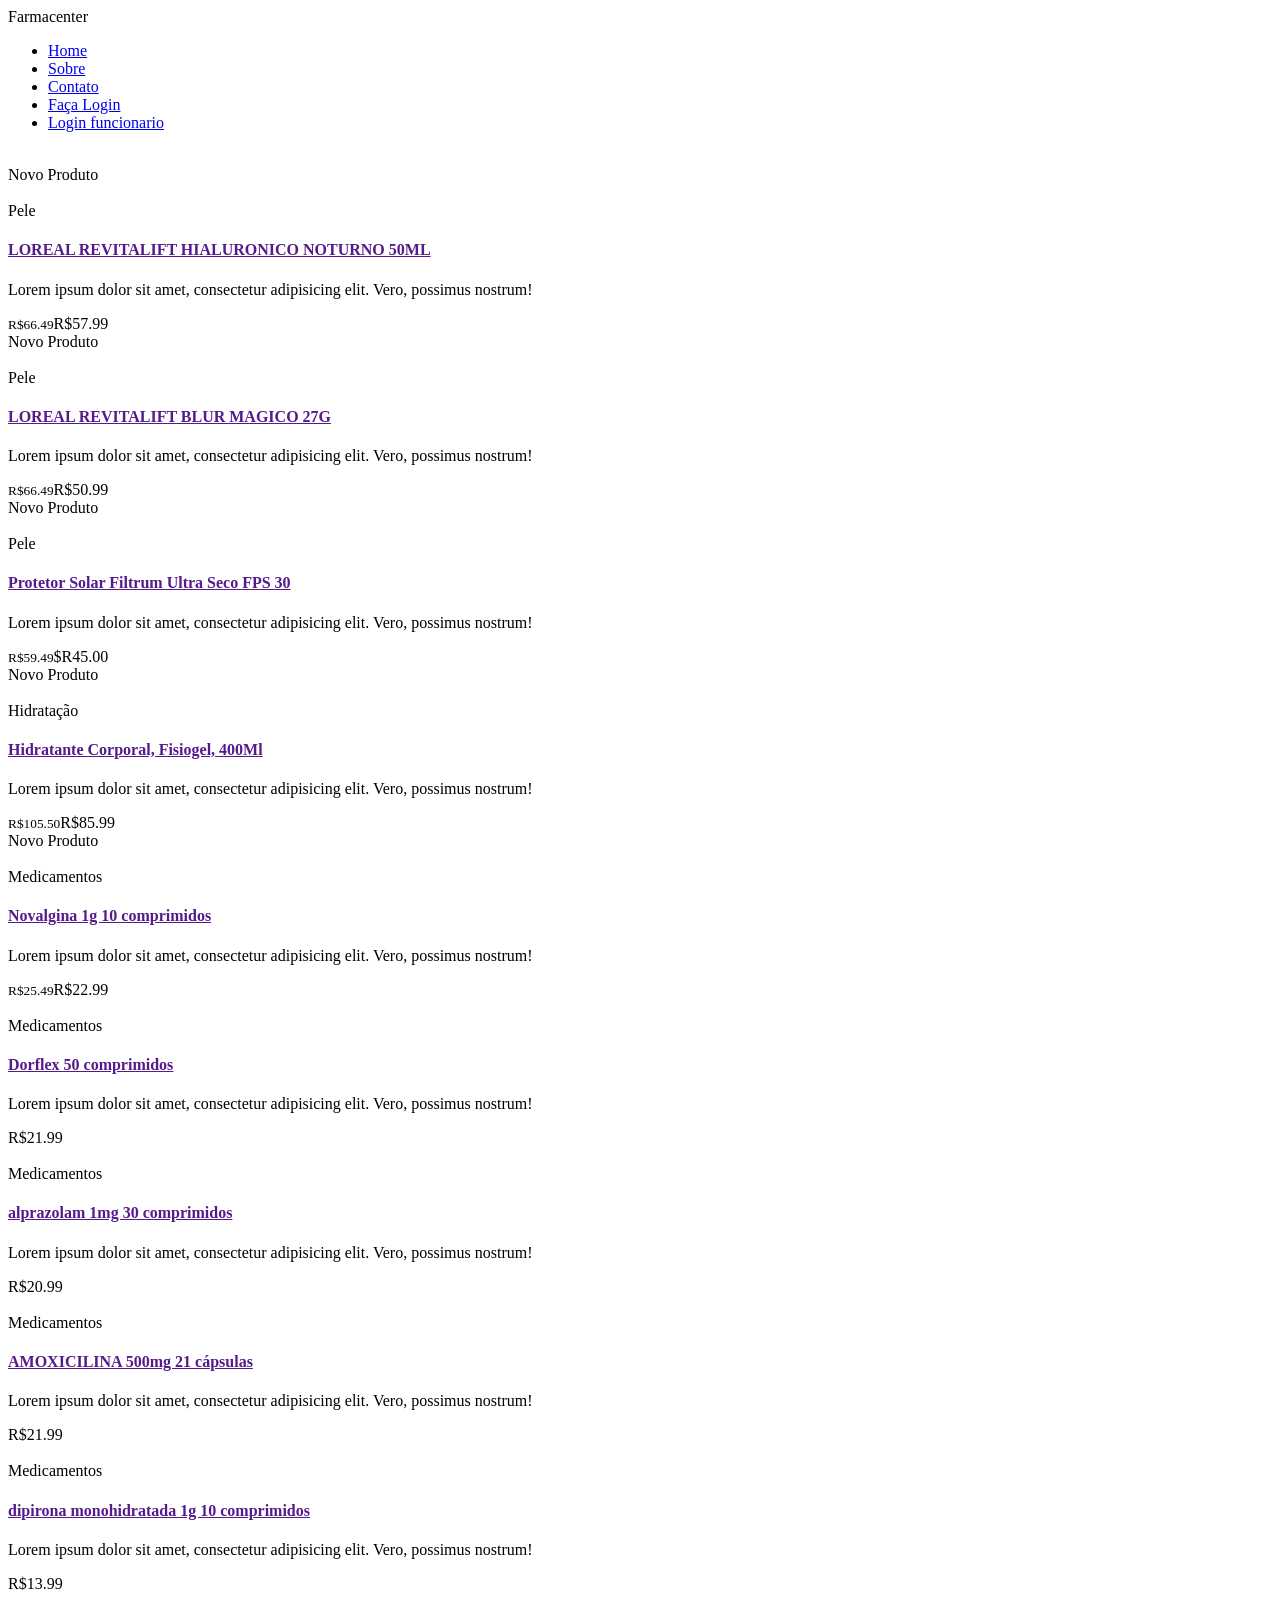
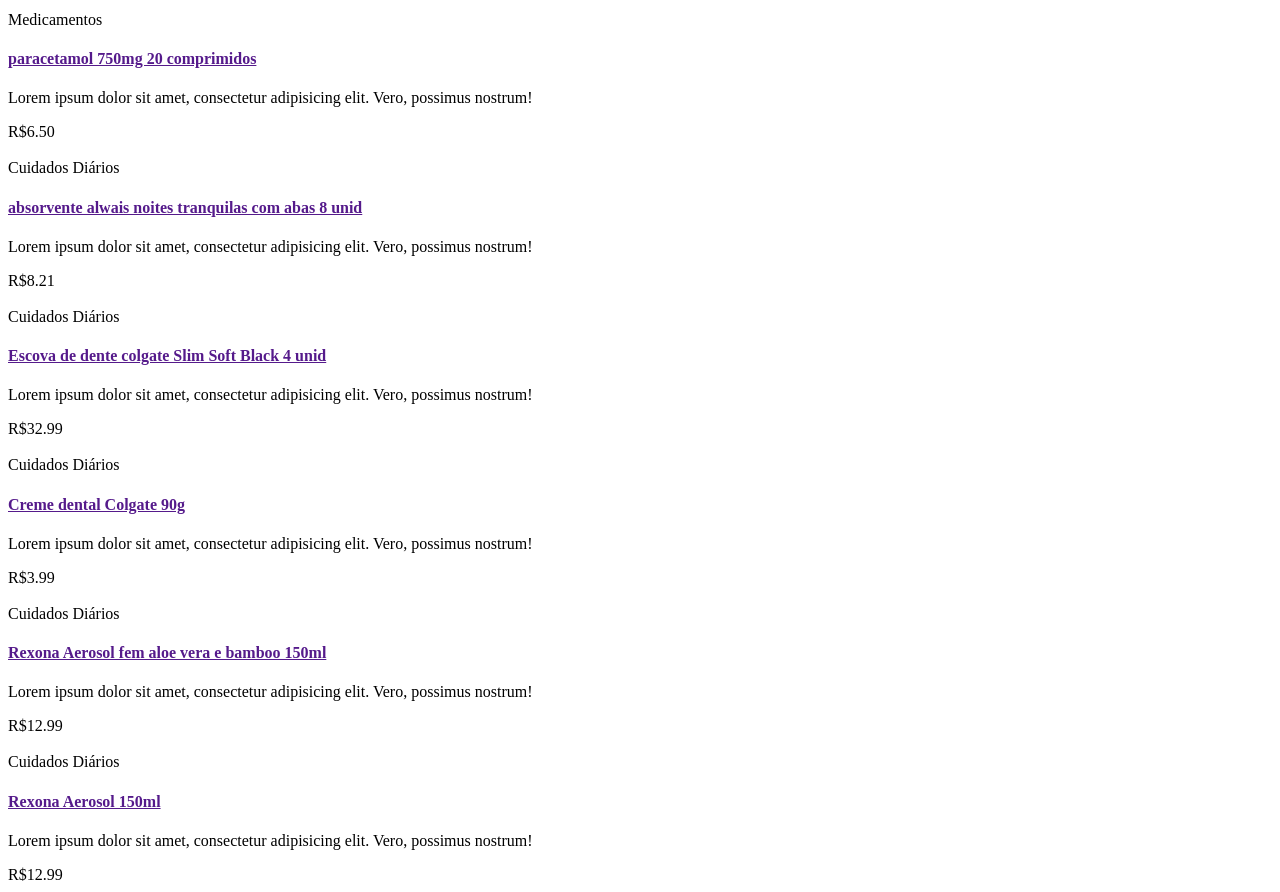
==== index.html @ 9a90975a "Add files via upload" ====
<!DOCTYPE html>
<html lang="pt-br">
<head>
    <meta charset="UTF-8">
    <title>Farmacenter</title>
	<meta http-equiv="X-UA-Compatible" content="IE=edge">
	<meta name="viewport" content="width=device-width, initial-scale=1.0">
    <link rel="stylesheet" href="css/style.css">
</head>
    
<body>	
    <nav>
        <label for="" class="logo">Farmacenter</label>
        <ul>
            <li><a class="active" href="#">Home</a></li>
            <li><a href="#">Sobre</a></li>
            <li><a href="contato.html">Contato</a></li>
            <li><a href="login.html">Faça Login</a></li>
			<li><a href="loginfuncio.html">Login funcionario</a></li>
        </ul>
    </nav>
    <br>
<div class="produto">
		<div class="badge">Novo Produto</div>
		<div class="produto-tb">
			<img src="assets/anti-idade" alt="">
		</div>
		<div class="detalhes">
			<span class="categoria">Pele</span>
			<h4><a href="">LOREAL REVITALIFT HIALURONICO NOTURNO 50ML</a></h4>
			<p>Lorem ipsum dolor sit amet, consectetur adipisicing elit. Vero, possimus nostrum!</p>
			<div class="bottom-detalhes">
				<div class="product-preco"><small>R$66.49</small>R$57.99</div>
				<div class="produto-links">
					<a href=""><i class="fa fa-heart"></i></a>
					<a href=""><i class="fa fa-shopping-cart"></i></a>
				</div>
			</div>
		</div>
	</div>
<div class="produto">
		<div class="badge">Novo Produto</div>
		<div class="produto-tb">
			<img src="assets/blur magico" alt="">
		</div>
		<div class="detalhes">
			<span class="categoria">Pele</span>
			<h4><a href="">LOREAL REVITALIFT BLUR MAGICO 27G</a></h4>
			<p>Lorem ipsum dolor sit amet, consectetur adipisicing elit. Vero, possimus nostrum!</p>
			<div class="bottom-detalhes">
				<div class="product-preco"><small>R$66.49</small>R$50.99</div>
				<div class="produto-links">
					<a href=""><i class="fa fa-heart"></i></a>
					<a href=""><i class="fa fa-shopping-cart"></i></a>
				</div>
			</div>
		</div>
	</div>
<div class="produto">
		<div class="badge">Novo Produto</div>
		<div class="produto-tb">
			<img src="assets/protetorsolar" alt="">
		</div>
		<div class="detalhes">
			<span class="categoria">Pele</span>
			<h4><a href="">Protetor Solar Filtrum Ultra Seco FPS 30</a></h4>
			<p>Lorem ipsum dolor sit amet, consectetur adipisicing elit. Vero, possimus nostrum!</p>
			<div class="bottom-detalhes">
				<div class="product-preco"><small>R$59.49</small>$R45.00</div>
				<div class="produto-links">
					<a href=""><i class="fa fa-heart"></i></a>
					<a href=""><i class="fa fa-shopping-cart"></i></a>
				</div>
			</div>
		</div>
	</div>
<div class="produto">
		<div class="badge">Novo Produto</div>
		<div class="produto-tb">
			<img src="assets/hidrataçãofisiogel.png" alt="">
		</div>
		<div class="detalhes">
			<span class="categoria">Hidratação</span>
			<h4><a href=""> Hidratante Corporal, Fisiogel, 400Ml</a></h4>
			<p>Lorem ipsum dolor sit amet, consectetur adipisicing elit. Vero, possimus nostrum!</p>
			<div class="bottom-detalhes">
				<div class="product-preco"><small>R$105.50</small>R$85.99</div>
				<div class="produto-links">
					<a href=""><i class="fa fa-heart"></i></a>
					<a href=""><i class="fa fa-shopping-cart"></i></a>
				</div>
			</div>
		</div>
	</div>
<div class="produto">
		<div class="badge">Novo Produto</div>
		<div class="produto-tb">
			<img src="assets/novalgina" alt="">
		</div>
		<div class="detalhes">
			<span class="categoria">Medicamentos</span>
			<h4><a href="">Novalgina 1g 10 comprimidos</a></h4>
			<p>Lorem ipsum dolor sit amet, consectetur adipisicing elit. Vero, possimus nostrum!</p>
			<div class="bottom-detalhes">
				<div class="product-preco"><small>R$25.49</small>R$22.99</div>
				<div class="produto-links">
					<a href=""><i class="fa fa-heart"></i></a>
					<a href=""><i class="fa fa-shopping-cart"></i></a>
				</div>
			</div>
		</div>
	</div>
<div class="produto">
		<div class="produto-tb">
			<img src="assets/dorflex.jpg" alt="">
		</div>
		<div class="detalhes">
			<span class="categoria">Medicamentos</span>
			<h4><a href="">Dorflex 50 comprimidos</a></h4>
			<p>Lorem ipsum dolor sit amet, consectetur adipisicing elit. Vero, possimus nostrum!</p>
			<div class="bottom-detalhes">
				<div class="product-preco"><small></small>R$21.99</div>
				<div class="produto-links">
					<a href=""><i class="fa fa-heart"></i></a>
					<a href=""><i class="fa fa-shopping-cart"></i></a>
				</div>
			</div>
		</div>
	</div>
<div class="produto">
		<div class="produto-tb">
			<img src="assets/646750---alprazolam-1mg-generico-mepha-30-comprimidos.webp" alt="">
		</div>
		<div class="detalhes">
			<span class="categoria">Medicamentos</span>
			<h4><a href="">alprazolam 1mg 30 comprimidos</a></h4>
			<p>Lorem ipsum dolor sit amet, consectetur adipisicing elit. Vero, possimus nostrum!</p>
			<div class="bottom-detalhes">
				<div class="product-preco"><small></small>R$20.99</div>
				<div class="produto-links">
					<a href=""><i class="fa fa-heart"></i></a>
					<a href=""><i class="fa fa-shopping-cart"></i></a>
				</div>
			</div>
		</div>
	</div>
<div class="produto">
		<div class="produto-tb">
			<img src="assets/AMOXICILINA.jpg" alt="">
		</div>
		<div class="detalhes">
			<span class="categoria">Medicamentos</span>
			<h4><a href="">AMOXICILINA 500mg 21 cápsulas</a></h4>
			<p>Lorem ipsum dolor sit amet, consectetur adipisicing elit. Vero, possimus nostrum!</p>
			<div class="bottom-detalhes">
				<div class="product-preco"><small></small>R$21.99</div>
				<div class="produto-links">
					<a href=""><i class="fa fa-heart"></i></a>
					<a href=""><i class="fa fa-shopping-cart"></i></a>
				</div>
			</div>
		</div>
	</div>
<div class="produto">
		<div class="produto-tb">
			<img src="assets/dipirona.jpg" alt="">
		</div>
		<div class="detalhes">
			<span class="categoria">Medicamentos</span>
			<h4><a href="">dipirona monohidratada 1g 10 comprimidos</a></h4>
			<p>Lorem ipsum dolor sit amet, consectetur adipisicing elit. Vero, possimus nostrum!</p>
			<div class="bottom-detalhes">
				<div class="product-preco"><small></small>R$13.99</div>
				<div class="produto-links">
					<a href=""><i class="fa fa-heart"></i></a>
					<a href=""><i class="fa fa-shopping-cart"></i></a>
				</div>
			</div>
		</div>
	</div>
<div class="produto">
		<div class="produto-tb">
			<img src="assets/paracetamol" alt="">
		</div>
		<div class="detalhes">
			<span class="categoria">Medicamentos</span>
			<h4><a href="">paracetamol 750mg 20 comprimidos</a></h4>
			<p>Lorem ipsum dolor sit amet, consectetur adipisicing elit. Vero, possimus nostrum!</p>
			<div class="bottom-detalhes">
				<div class="product-preco"><small></small>R$6.50</div>
				<div class="produto-links">
					<a href=""><i class="fa fa-heart"></i></a>
					<a href=""><i class="fa fa-shopping-cart"></i></a>
				</div>
			</div>
		</div>
	</div>
<div class="produto">
		<div class="produto-tb">
			<img src="assets/absorvente" alt="">
		</div>
		<div class="detalhes">
			<span class="categoria">Cuidados Diários</span>
			<h4><a href="">absorvente alwais noites tranquilas com abas 8 unid</a></h4>
			<p>Lorem ipsum dolor sit amet, consectetur adipisicing elit. Vero, possimus nostrum!</p>
			<div class="bottom-detalhes">
				<div class="product-preco"><small></small>R$8.21</div>
				<div class="produto-links">
					<a href=""><i class="fa fa-heart"></i></a>
					<a href=""><i class="fa fa-shopping-cart"></i></a>
				</div>
			</div>
		</div>
	</div>
<div class="produto">
		<div class="produto-tb">
			<img src="assets/escova-de-dente.jpg" alt="">
		</div>
		<div class="detalhes">
			<span class="categoria">Cuidados Diários</span>
			<h4><a href="">Escova de dente colgate Slim Soft Black 4 unid</a></h4>
			<p>Lorem ipsum dolor sit amet, consectetur adipisicing elit. Vero, possimus nostrum!</p>
			<div class="bottom-detalhes">
				<div class="product-preco"><small></small>R$32.99</div>
				<div class="produto-links">
					<a href=""><i class="fa fa-heart"></i></a>
					<a href=""><i class="fa fa-shopping-cart"></i></a>
				</div>
			</div>
		</div>
	</div>
<div class="produto">
		<div class="produto-tb">
			<img src="assets/pasta.jpg" alt="">
		</div>
		<div class="detalhes">
			<span class="categoria">Cuidados Diários</span>
			<h4><a href="">Creme dental Colgate 90g</a></h4>
			<p>Lorem ipsum dolor sit amet, consectetur adipisicing elit. Vero, possimus nostrum!</p>
			<div class="bottom-detalhes">
				<div class="product-preco"><small></small>R$3.99</div>
				<div class="produto-links">
					<a href=""><i class="fa fa-heart"></i></a>
					<a href=""><i class="fa fa-shopping-cart"></i></a>
				</div>
			</div>
		</div>
	</div>
<div class="produto">
		<div class="produto-tb">
			<img src="assets/rex faminino" alt="">
		</div>
		<div class="detalhes">
			<span class="categoria">Cuidados Diários</span>
			<h4><a href="">Rexona Aerosol fem aloe vera e bamboo 150ml</a></h4>
			<p>Lorem ipsum dolor sit amet, consectetur adipisicing elit. Vero, possimus nostrum!</p>
			<div class="bottom-detalhes">
				<div class="product-preco"><small></small>R$12.99</div>
				<div class="produto-links">
					<a href=""><i class="fa fa-heart"></i></a>
					<a href=""><i class="fa fa-shopping-cart"></i></a>
				</div>
			</div>
		</div>
	</div>
<div class="produto">
		<div class="produto-tb">
			<img src="assets/rex masculino.jpg" alt="">
		</div>
		<div class="detalhes">
			<span class="categoria">Cuidados Diários</span>
			<h4><a href="">Rexona Aerosol 150ml</a></h4>
			<p>Lorem ipsum dolor sit amet, consectetur adipisicing elit. Vero, possimus nostrum!</p>
			<div class="bottom-detalhes">
				<div class="product-preco"><small></small>R$12.99</div>
				<div class="produto-links">
					<a href="#"><i class="fa fa-heart"></i></a>
					<a href="#"><i class="fa fa-shopping-cart"></i></a>
				</div>
			</div>
		</div>
	</div>
       <script src='https://use.fontawesome.com/7dd91a0fb4.js'></script>
    </body>

</html>
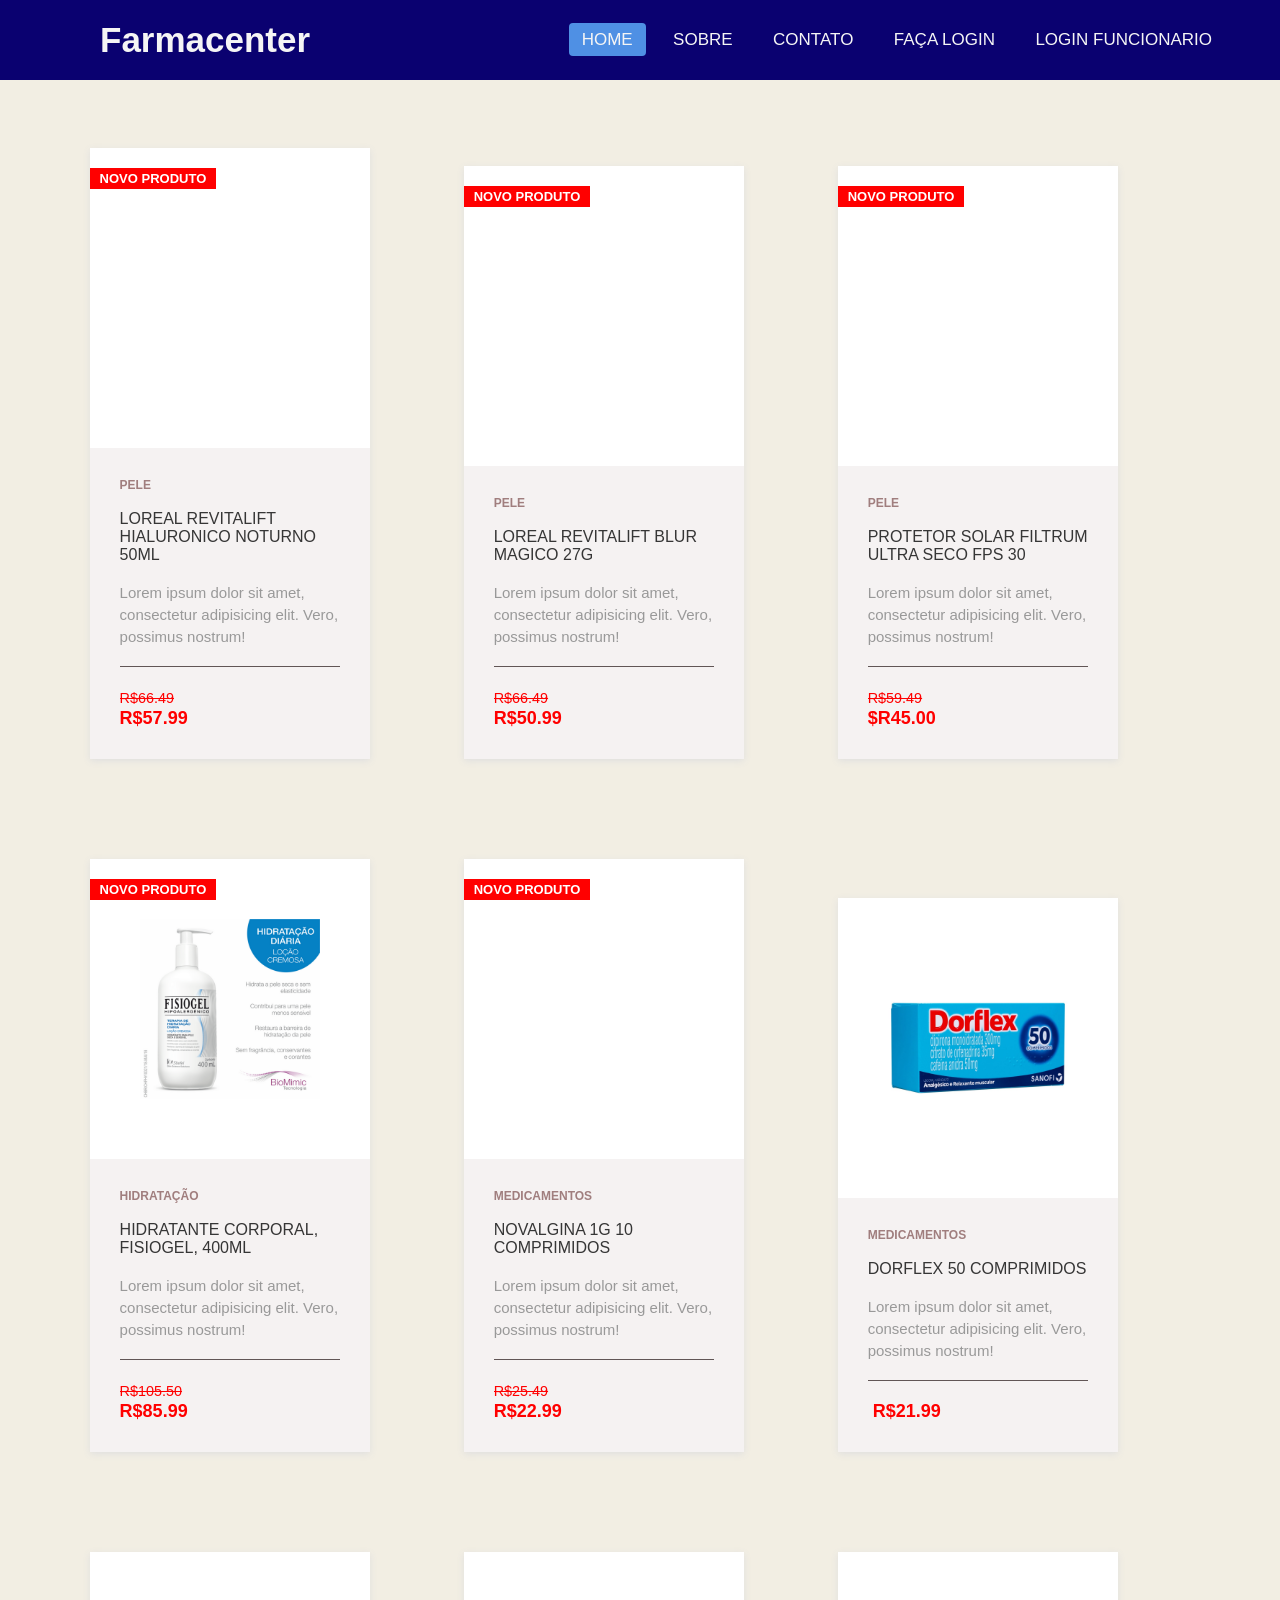
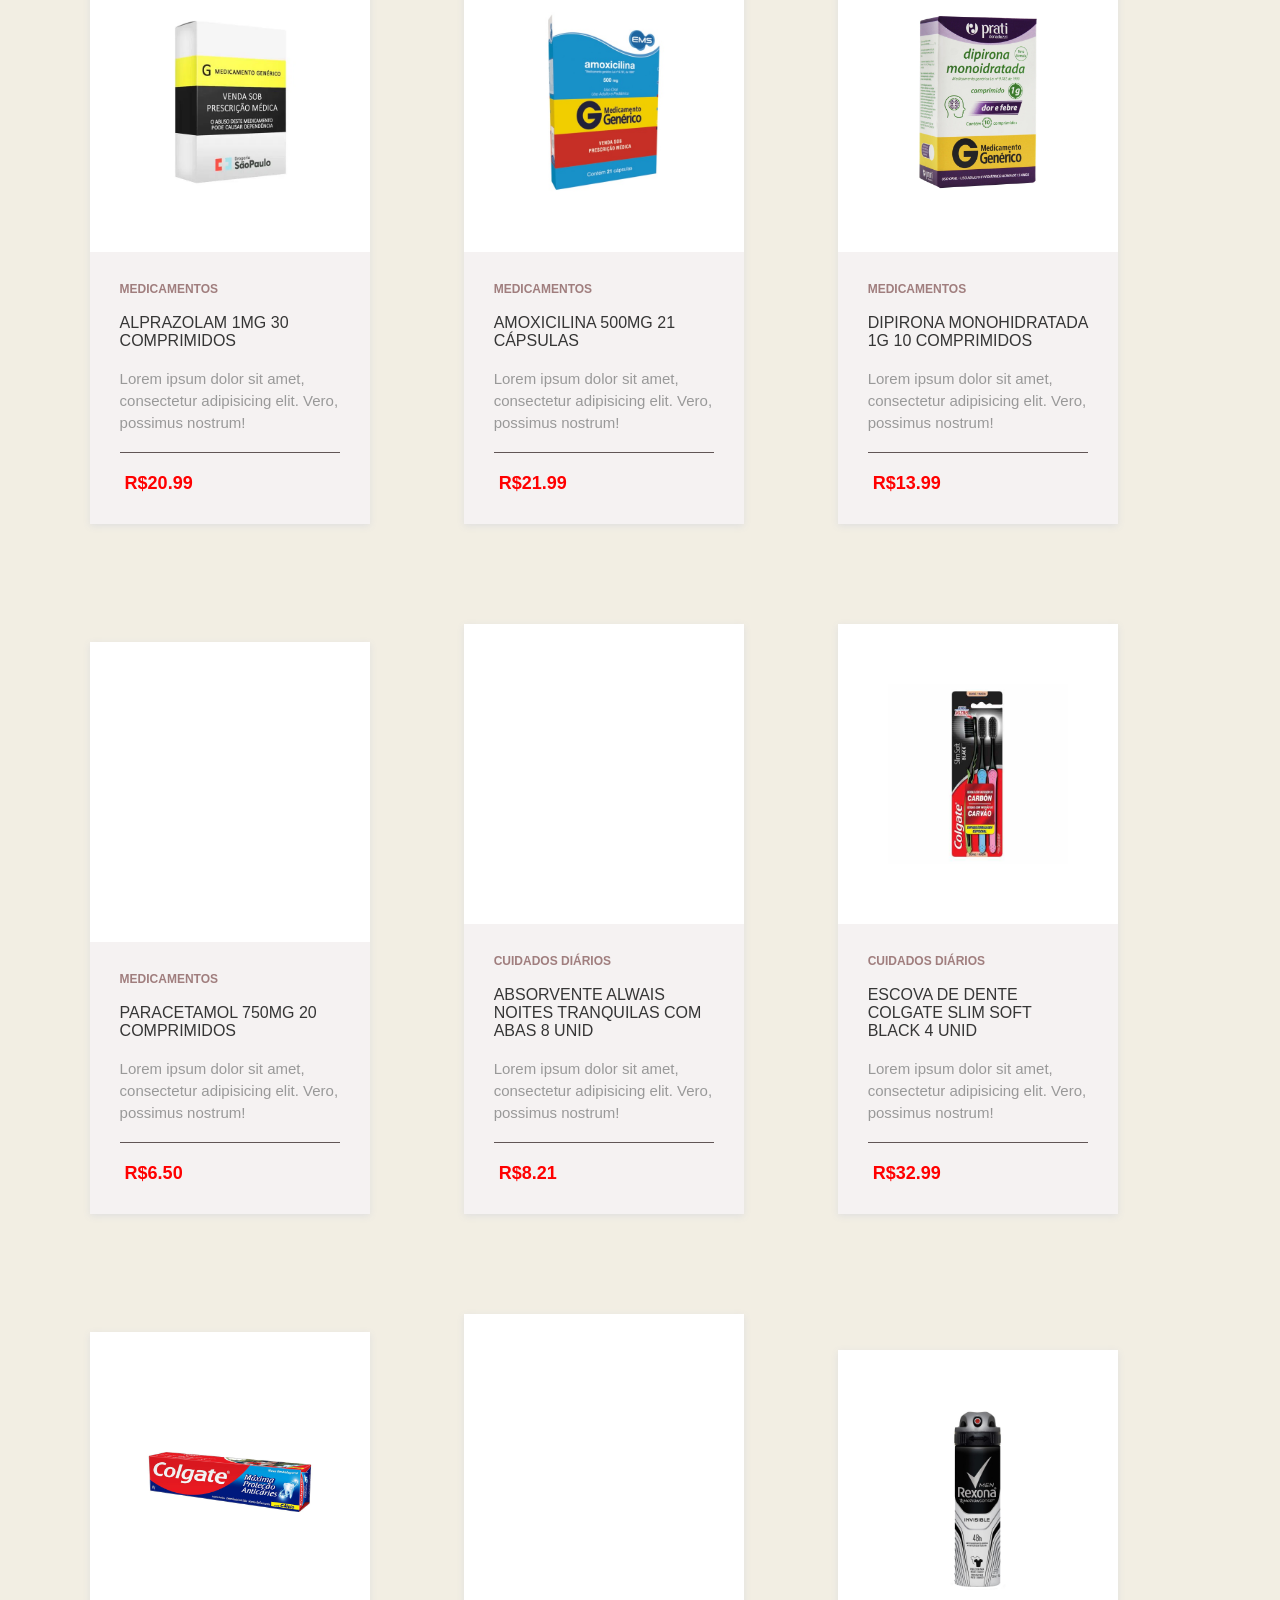
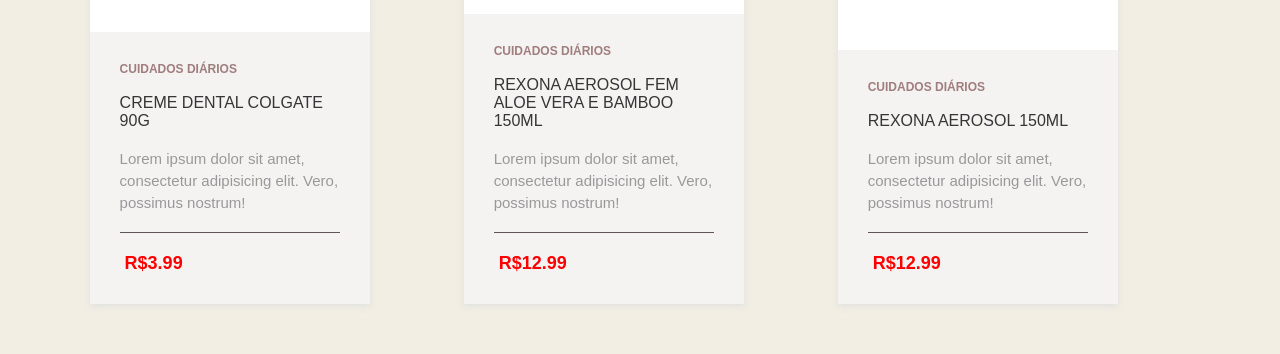
==== commit b7937926: "teste commit" ====
--- a/index.html
+++ b/index.html
@@ -1,286 +1,286 @@
-<!DOCTYPE html>
-<html lang="pt-br">
-<head>
-    <meta charset="UTF-8">
-    <title>Farmacenter</title>
-	<meta http-equiv="X-UA-Compatible" content="IE=edge">
-	<meta name="viewport" content="width=device-width, initial-scale=1.0">
-    <link rel="stylesheet" href="css/style.css">
-</head>
-    
-<body>	
-    <nav>
-        <label for="" class="logo">Farmacenter</label>
-        <ul>
-            <li><a class="active" href="#">Home</a></li>
-            <li><a href="#">Sobre</a></li>
-            <li><a href="contato.html">Contato</a></li>
-            <li><a href="login.html">Faça Login</a></li>
-			<li><a href="loginfuncio.html">Login funcionario</a></li>
-        </ul>
-    </nav>
-    <br>
-<div class="produto">
-		<div class="badge">Novo Produto</div>
-		<div class="produto-tb">
-			<img src="assets/anti-idade" alt="">
-		</div>
-		<div class="detalhes">
-			<span class="categoria">Pele</span>
-			<h4><a href="">LOREAL REVITALIFT HIALURONICO NOTURNO 50ML</a></h4>
-			<p>Lorem ipsum dolor sit amet, consectetur adipisicing elit. Vero, possimus nostrum!</p>
-			<div class="bottom-detalhes">
-				<div class="product-preco"><small>R$66.49</small>R$57.99</div>
-				<div class="produto-links">
-					<a href=""><i class="fa fa-heart"></i></a>
-					<a href=""><i class="fa fa-shopping-cart"></i></a>
-				</div>
-			</div>
-		</div>
-	</div>
-<div class="produto">
-		<div class="badge">Novo Produto</div>
-		<div class="produto-tb">
-			<img src="assets/blur magico" alt="">
-		</div>
-		<div class="detalhes">
-			<span class="categoria">Pele</span>
-			<h4><a href="">LOREAL REVITALIFT BLUR MAGICO 27G</a></h4>
-			<p>Lorem ipsum dolor sit amet, consectetur adipisicing elit. Vero, possimus nostrum!</p>
-			<div class="bottom-detalhes">
-				<div class="product-preco"><small>R$66.49</small>R$50.99</div>
-				<div class="produto-links">
-					<a href=""><i class="fa fa-heart"></i></a>
-					<a href=""><i class="fa fa-shopping-cart"></i></a>
-				</div>
-			</div>
-		</div>
-	</div>
-<div class="produto">
-		<div class="badge">Novo Produto</div>
-		<div class="produto-tb">
-			<img src="assets/protetorsolar" alt="">
-		</div>
-		<div class="detalhes">
-			<span class="categoria">Pele</span>
-			<h4><a href="">Protetor Solar Filtrum Ultra Seco FPS 30</a></h4>
-			<p>Lorem ipsum dolor sit amet, consectetur adipisicing elit. Vero, possimus nostrum!</p>
-			<div class="bottom-detalhes">
-				<div class="product-preco"><small>R$59.49</small>$R45.00</div>
-				<div class="produto-links">
-					<a href=""><i class="fa fa-heart"></i></a>
-					<a href=""><i class="fa fa-shopping-cart"></i></a>
-				</div>
-			</div>
-		</div>
-	</div>
-<div class="produto">
-		<div class="badge">Novo Produto</div>
-		<div class="produto-tb">
-			<img src="assets/hidrataçãofisiogel.png" alt="">
-		</div>
-		<div class="detalhes">
-			<span class="categoria">Hidratação</span>
-			<h4><a href=""> Hidratante Corporal, Fisiogel, 400Ml</a></h4>
-			<p>Lorem ipsum dolor sit amet, consectetur adipisicing elit. Vero, possimus nostrum!</p>
-			<div class="bottom-detalhes">
-				<div class="product-preco"><small>R$105.50</small>R$85.99</div>
-				<div class="produto-links">
-					<a href=""><i class="fa fa-heart"></i></a>
-					<a href=""><i class="fa fa-shopping-cart"></i></a>
-				</div>
-			</div>
-		</div>
-	</div>
-<div class="produto">
-		<div class="badge">Novo Produto</div>
-		<div class="produto-tb">
-			<img src="assets/novalgina" alt="">
-		</div>
-		<div class="detalhes">
-			<span class="categoria">Medicamentos</span>
-			<h4><a href="">Novalgina 1g 10 comprimidos</a></h4>
-			<p>Lorem ipsum dolor sit amet, consectetur adipisicing elit. Vero, possimus nostrum!</p>
-			<div class="bottom-detalhes">
-				<div class="product-preco"><small>R$25.49</small>R$22.99</div>
-				<div class="produto-links">
-					<a href=""><i class="fa fa-heart"></i></a>
-					<a href=""><i class="fa fa-shopping-cart"></i></a>
-				</div>
-			</div>
-		</div>
-	</div>
-<div class="produto">
-		<div class="produto-tb">
-			<img src="assets/dorflex.jpg" alt="">
-		</div>
-		<div class="detalhes">
-			<span class="categoria">Medicamentos</span>
-			<h4><a href="">Dorflex 50 comprimidos</a></h4>
-			<p>Lorem ipsum dolor sit amet, consectetur adipisicing elit. Vero, possimus nostrum!</p>
-			<div class="bottom-detalhes">
-				<div class="product-preco"><small></small>R$21.99</div>
-				<div class="produto-links">
-					<a href=""><i class="fa fa-heart"></i></a>
-					<a href=""><i class="fa fa-shopping-cart"></i></a>
-				</div>
-			</div>
-		</div>
-	</div>
-<div class="produto">
-		<div class="produto-tb">
-			<img src="assets/646750---alprazolam-1mg-generico-mepha-30-comprimidos.webp" alt="">
-		</div>
-		<div class="detalhes">
-			<span class="categoria">Medicamentos</span>
-			<h4><a href="">alprazolam 1mg 30 comprimidos</a></h4>
-			<p>Lorem ipsum dolor sit amet, consectetur adipisicing elit. Vero, possimus nostrum!</p>
-			<div class="bottom-detalhes">
-				<div class="product-preco"><small></small>R$20.99</div>
-				<div class="produto-links">
-					<a href=""><i class="fa fa-heart"></i></a>
-					<a href=""><i class="fa fa-shopping-cart"></i></a>
-				</div>
-			</div>
-		</div>
-	</div>
-<div class="produto">
-		<div class="produto-tb">
-			<img src="assets/AMOXICILINA.jpg" alt="">
-		</div>
-		<div class="detalhes">
-			<span class="categoria">Medicamentos</span>
-			<h4><a href="">AMOXICILINA 500mg 21 cápsulas</a></h4>
-			<p>Lorem ipsum dolor sit amet, consectetur adipisicing elit. Vero, possimus nostrum!</p>
-			<div class="bottom-detalhes">
-				<div class="product-preco"><small></small>R$21.99</div>
-				<div class="produto-links">
-					<a href=""><i class="fa fa-heart"></i></a>
-					<a href=""><i class="fa fa-shopping-cart"></i></a>
-				</div>
-			</div>
-		</div>
-	</div>
-<div class="produto">
-		<div class="produto-tb">
-			<img src="assets/dipirona.jpg" alt="">
-		</div>
-		<div class="detalhes">
-			<span class="categoria">Medicamentos</span>
-			<h4><a href="">dipirona monohidratada 1g 10 comprimidos</a></h4>
-			<p>Lorem ipsum dolor sit amet, consectetur adipisicing elit. Vero, possimus nostrum!</p>
-			<div class="bottom-detalhes">
-				<div class="product-preco"><small></small>R$13.99</div>
-				<div class="produto-links">
-					<a href=""><i class="fa fa-heart"></i></a>
-					<a href=""><i class="fa fa-shopping-cart"></i></a>
-				</div>
-			</div>
-		</div>
-	</div>
-<div class="produto">
-		<div class="produto-tb">
-			<img src="assets/paracetamol" alt="">
-		</div>
-		<div class="detalhes">
-			<span class="categoria">Medicamentos</span>
-			<h4><a href="">paracetamol 750mg 20 comprimidos</a></h4>
-			<p>Lorem ipsum dolor sit amet, consectetur adipisicing elit. Vero, possimus nostrum!</p>
-			<div class="bottom-detalhes">
-				<div class="product-preco"><small></small>R$6.50</div>
-				<div class="produto-links">
-					<a href=""><i class="fa fa-heart"></i></a>
-					<a href=""><i class="fa fa-shopping-cart"></i></a>
-				</div>
-			</div>
-		</div>
-	</div>
-<div class="produto">
-		<div class="produto-tb">
-			<img src="assets/absorvente" alt="">
-		</div>
-		<div class="detalhes">
-			<span class="categoria">Cuidados Diários</span>
-			<h4><a href="">absorvente alwais noites tranquilas com abas 8 unid</a></h4>
-			<p>Lorem ipsum dolor sit amet, consectetur adipisicing elit. Vero, possimus nostrum!</p>
-			<div class="bottom-detalhes">
-				<div class="product-preco"><small></small>R$8.21</div>
-				<div class="produto-links">
-					<a href=""><i class="fa fa-heart"></i></a>
-					<a href=""><i class="fa fa-shopping-cart"></i></a>
-				</div>
-			</div>
-		</div>
-	</div>
-<div class="produto">
-		<div class="produto-tb">
-			<img src="assets/escova-de-dente.jpg" alt="">
-		</div>
-		<div class="detalhes">
-			<span class="categoria">Cuidados Diários</span>
-			<h4><a href="">Escova de dente colgate Slim Soft Black 4 unid</a></h4>
-			<p>Lorem ipsum dolor sit amet, consectetur adipisicing elit. Vero, possimus nostrum!</p>
-			<div class="bottom-detalhes">
-				<div class="product-preco"><small></small>R$32.99</div>
-				<div class="produto-links">
-					<a href=""><i class="fa fa-heart"></i></a>
-					<a href=""><i class="fa fa-shopping-cart"></i></a>
-				</div>
-			</div>
-		</div>
-	</div>
-<div class="produto">
-		<div class="produto-tb">
-			<img src="assets/pasta.jpg" alt="">
-		</div>
-		<div class="detalhes">
-			<span class="categoria">Cuidados Diários</span>
-			<h4><a href="">Creme dental Colgate 90g</a></h4>
-			<p>Lorem ipsum dolor sit amet, consectetur adipisicing elit. Vero, possimus nostrum!</p>
-			<div class="bottom-detalhes">
-				<div class="product-preco"><small></small>R$3.99</div>
-				<div class="produto-links">
-					<a href=""><i class="fa fa-heart"></i></a>
-					<a href=""><i class="fa fa-shopping-cart"></i></a>
-				</div>
-			</div>
-		</div>
-	</div>
-<div class="produto">
-		<div class="produto-tb">
-			<img src="assets/rex faminino" alt="">
-		</div>
-		<div class="detalhes">
-			<span class="categoria">Cuidados Diários</span>
-			<h4><a href="">Rexona Aerosol fem aloe vera e bamboo 150ml</a></h4>
-			<p>Lorem ipsum dolor sit amet, consectetur adipisicing elit. Vero, possimus nostrum!</p>
-			<div class="bottom-detalhes">
-				<div class="product-preco"><small></small>R$12.99</div>
-				<div class="produto-links">
-					<a href=""><i class="fa fa-heart"></i></a>
-					<a href=""><i class="fa fa-shopping-cart"></i></a>
-				</div>
-			</div>
-		</div>
-	</div>
-<div class="produto">
-		<div class="produto-tb">
-			<img src="assets/rex masculino.jpg" alt="">
-		</div>
-		<div class="detalhes">
-			<span class="categoria">Cuidados Diários</span>
-			<h4><a href="">Rexona Aerosol 150ml</a></h4>
-			<p>Lorem ipsum dolor sit amet, consectetur adipisicing elit. Vero, possimus nostrum!</p>
-			<div class="bottom-detalhes">
-				<div class="product-preco"><small></small>R$12.99</div>
-				<div class="produto-links">
-					<a href="#"><i class="fa fa-heart"></i></a>
-					<a href="#"><i class="fa fa-shopping-cart"></i></a>
-				</div>
-			</div>
-		</div>
-	</div>
-       <script src='https://use.fontawesome.com/7dd91a0fb4.js'></script>
-    </body>
-
-</html>+<!DOCTYPE html>
+<html lang="pt-br">
+<head>
+    <meta charset="UTF-8">
+    <title>Farmacenter</title>
+	<meta http-equiv="X-UA-Compatible" content="IE=edge">
+	<meta name="viewport" content="width=device-width, initial-scale=1.0">
+    <link rel="stylesheet" href="css/style.css">
+</head>
+    
+<body>	
+    <nav>
+        <label for="" class="logo">Farmacenter</label>
+        <ul>
+            <li><a class="active" href="#">Home</a></li>
+            <li><a href="#">Sobre</a></li>
+            <li><a href="contato.html">Contato</a></li>
+            <li><a href="login.html">Faça Login</a></li>
+			<li><a href="loginfuncio.html">Login funcionario</a></li>
+        </ul>
+    </nav>
+    <br>
+<div class="produto">
+		<div class="badge">Novo Produto</div>
+		<div class="produto-tb">
+			<img src="assets/anti-idade" alt="">
+		</div>
+		<div class="detalhes">
+			<span class="categoria">Pele</span>
+			<h4><a href="">LOREAL REVITALIFT HIALURONICO NOTURNO 50ML</a></h4>
+			<p>Lorem ipsum dolor sit amet, consectetur adipisicing elit. Vero, possimus nostrum!</p>
+			<div class="bottom-detalhes">
+				<div class="product-preco"><small>R$66.49</small>R$57.99</div>
+				<div class="produto-links">
+					<a href=""><i class="fa fa-heart"></i></a>
+					<a href=""><i class="fa fa-shopping-cart"></i></a>
+				</div>
+			</div>
+		</div>
+	</div>
+<div class="produto">
+		<div class="badge">Novo Produto</div>
+		<div class="produto-tb">
+			<img src="assets/blur magico" alt="">
+		</div>
+		<div class="detalhes">
+			<span class="categoria">Pele</span>
+			<h4><a href="">LOREAL REVITALIFT BLUR MAGICO 27G</a></h4>
+			<p>Lorem ipsum dolor sit amet, consectetur adipisicing elit. Vero, possimus nostrum!</p>
+			<div class="bottom-detalhes">
+				<div class="product-preco"><small>R$66.49</small>R$50.99</div>
+				<div class="produto-links">
+					<a href=""><i class="fa fa-heart"></i></a>
+					<a href=""><i class="fa fa-shopping-cart"></i></a>
+				</div>
+			</div>
+		</div>
+	</div>
+<div class="produto">
+		<div class="badge">Novo Produto</div>
+		<div class="produto-tb">
+			<img src="assets/protetorsolar" alt="">
+		</div>
+		<div class="detalhes">
+			<span class="categoria">Pele</span>
+			<h4><a href="">Protetor Solar Filtrum Ultra Seco FPS 30</a></h4>
+			<p>Lorem ipsum dolor sit amet, consectetur adipisicing elit. Vero, possimus nostrum!</p>
+			<div class="bottom-detalhes">
+				<div class="product-preco"><small>R$59.49</small>$R45.00</div>
+				<div class="produto-links">
+					<a href=""><i class="fa fa-heart"></i></a>
+					<a href=""><i class="fa fa-shopping-cart"></i></a>
+				</div>
+			</div>
+		</div>
+	</div>
+<div class="produto">
+		<div class="badge">Novo Produto</div>
+		<div class="produto-tb">
+			<img src="assets/hidrataçãofisiogel.png" alt="">
+		</div>
+		<div class="detalhes">
+			<span class="categoria">Hidratação</span>
+			<h4><a href=""> Hidratante Corporal, Fisiogel, 400Ml</a></h4>
+			<p>Lorem ipsum dolor sit amet, consectetur adipisicing elit. Vero, possimus nostrum!</p>
+			<div class="bottom-detalhes">
+				<div class="product-preco"><small>R$105.50</small>R$85.99</div>
+				<div class="produto-links">
+					<a href=""><i class="fa fa-heart"></i></a>
+					<a href=""><i class="fa fa-shopping-cart"></i></a>
+				</div>
+			</div>
+		</div>
+	</div>
+<div class="produto">
+		<div class="badge">Novo Produto</div>
+		<div class="produto-tb">
+			<img src="assets/novalgina" alt="">
+		</div>
+		<div class="detalhes">
+			<span class="categoria">Medicamentos</span>
+			<h4><a href="">Novalgina 1g 10 comprimidos</a></h4>
+			<p>Lorem ipsum dolor sit amet, consectetur adipisicing elit. Vero, possimus nostrum!</p>
+			<div class="bottom-detalhes">
+				<div class="product-preco"><small>R$25.49</small>R$22.99</div>
+				<div class="produto-links">
+					<a href=""><i class="fa fa-heart"></i></a>
+					<a href=""><i class="fa fa-shopping-cart"></i></a>
+				</div>
+			</div>
+		</div>
+	</div>
+<div class="produto">
+		<div class="produto-tb">
+			<img src="assets/dorflex.jpg" alt="">
+		</div>
+		<div class="detalhes">
+			<span class="categoria">Medicamentos</span>
+			<h4><a href="">Dorflex 50 comprimidos</a></h4>
+			<p>Lorem ipsum dolor sit amet, consectetur adipisicing elit. Vero, possimus nostrum!</p>
+			<div class="bottom-detalhes">
+				<div class="product-preco"><small></small>R$21.99</div>
+				<div class="produto-links">
+					<a href=""><i class="fa fa-heart"></i></a>
+					<a href=""><i class="fa fa-shopping-cart"></i></a>
+				</div>
+			</div>
+		</div>
+	</div>
+<div class="produto">
+		<div class="produto-tb">
+			<img src="assets/646750---alprazolam-1mg-generico-mepha-30-comprimidos.webp" alt="">
+		</div>
+		<div class="detalhes">
+			<span class="categoria">Medicamentos</span>
+			<h4><a href="">alprazolam 1mg 30 comprimidos</a></h4>
+			<p>Lorem ipsum dolor sit amet, consectetur adipisicing elit. Vero, possimus nostrum!</p>
+			<div class="bottom-detalhes">
+				<div class="product-preco"><small></small>R$20.99</div>
+				<div class="produto-links">
+					<a href=""><i class="fa fa-heart"></i></a>
+					<a href=""><i class="fa fa-shopping-cart"></i></a>
+				</div>
+			</div>
+		</div>
+	</div>
+<div class="produto">
+		<div class="produto-tb">
+			<img src="assets/AMOXICILINA.jpg" alt="">
+		</div>
+		<div class="detalhes">
+			<span class="categoria">Medicamentos</span>
+			<h4><a href="">AMOXICILINA 500mg 21 cápsulas</a></h4>
+			<p>Lorem ipsum dolor sit amet, consectetur adipisicing elit. Vero, possimus nostrum!</p>
+			<div class="bottom-detalhes">
+				<div class="product-preco"><small></small>R$21.99</div>
+				<div class="produto-links">
+					<a href=""><i class="fa fa-heart"></i></a>
+					<a href=""><i class="fa fa-shopping-cart"></i></a>
+				</div>
+			</div>
+		</div>
+	</div>
+<div class="produto">
+		<div class="produto-tb">
+			<img src="assets/dipirona.jpg" alt="">
+		</div>
+		<div class="detalhes">
+			<span class="categoria">Medicamentos</span>
+			<h4><a href="">dipirona monohidratada 1g 10 comprimidos</a></h4>
+			<p>Lorem ipsum dolor sit amet, consectetur adipisicing elit. Vero, possimus nostrum!</p>
+			<div class="bottom-detalhes">
+				<div class="product-preco"><small></small>R$13.99</div>
+				<div class="produto-links">
+					<a href=""><i class="fa fa-heart"></i></a>
+					<a href=""><i class="fa fa-shopping-cart"></i></a>
+				</div>
+			</div>
+		</div>
+	</div>
+<div class="produto">
+		<div class="produto-tb">
+			<img src="assets/paracetamol" alt="">
+		</div>
+		<div class="detalhes">
+			<span class="categoria">Medicamentos</span>
+			<h4><a href="">paracetamol 750mg 20 comprimidos</a></h4>
+			<p>Lorem ipsum dolor sit amet, consectetur adipisicing elit. Vero, possimus nostrum!</p>
+			<div class="bottom-detalhes">
+				<div class="product-preco"><small></small>R$6.50</div>
+				<div class="produto-links">
+					<a href=""><i class="fa fa-heart"></i></a>
+					<a href=""><i class="fa fa-shopping-cart"></i></a>
+				</div>
+			</div>
+		</div>
+	</div>
+<div class="produto">
+		<div class="produto-tb">
+			<img src="assets/absorvente" alt="">
+		</div>
+		<div class="detalhes">
+			<span class="categoria">Cuidados Diários</span>
+			<h4><a href="">absorvente alwais noites tranquilas com abas 8 unid</a></h4>
+			<p>Lorem ipsum dolor sit amet, consectetur adipisicing elit. Vero, possimus nostrum!</p>
+			<div class="bottom-detalhes">
+				<div class="product-preco"><small></small>R$8.21</div>
+				<div class="produto-links">
+					<a href=""><i class="fa fa-heart"></i></a>
+					<a href=""><i class="fa fa-shopping-cart"></i></a>
+				</div>
+			</div>
+		</div>
+	</div>
+<div class="produto">
+		<div class="produto-tb">
+			<img src="assets/escova-de-dente.jpg" alt="">
+		</div>
+		<div class="detalhes">
+			<span class="categoria">Cuidados Diários</span>
+			<h4><a href="">Escova de dente colgate Slim Soft Black 4 unid</a></h4>
+			<p>Lorem ipsum dolor sit amet, consectetur adipisicing elit. Vero, possimus nostrum!</p>
+			<div class="bottom-detalhes">
+				<div class="product-preco"><small></small>R$32.99</div>
+				<div class="produto-links">
+					<a href=""><i class="fa fa-heart"></i></a>
+					<a href=""><i class="fa fa-shopping-cart"></i></a>
+				</div>
+			</div>
+		</div>
+	</div>
+<div class="produto">
+		<div class="produto-tb">
+			<img src="assets/pasta.jpg" alt="">
+		</div>
+		<div class="detalhes">
+			<span class="categoria">Cuidados Diários</span>
+			<h4><a href="">Creme dental Colgate 90g</a></h4>
+			<p>Lorem ipsum dolor sit amet, consectetur adipisicing elit. Vero, possimus nostrum!</p>
+			<div class="bottom-detalhes">
+				<div class="product-preco"><small></small>R$3.99</div>
+				<div class="produto-links">
+					<a href=""><i class="fa fa-heart"></i></a>
+					<a href=""><i class="fa fa-shopping-cart"></i></a>
+				</div>
+			</div>
+		</div>
+	</div>
+<div class="produto">
+		<div class="produto-tb">
+			<img src="assets/rex faminino" alt="">
+		</div>
+		<div class="detalhes">
+			<span class="categoria">Cuidados Diários</span>
+			<h4><a href="">Rexona Aerosol fem aloe vera e bamboo 150ml</a></h4>
+			<p>Lorem ipsum dolor sit amet, consectetur adipisicing elit. Vero, possimus nostrum!</p>
+			<div class="bottom-detalhes">
+				<div class="product-preco"><small></small>R$12.99</div>
+				<div class="produto-links">
+					<a href=""><i class="fa fa-heart"></i></a>
+					<a href=""><i class="fa fa-shopping-cart"></i></a>
+				</div>
+			</div>
+		</div>
+	</div>
+<div class="produto">
+		<div class="produto-tb">
+			<img src="assets/rex masculino.jpg" alt="">
+		</div>
+		<div class="detalhes">
+			<span class="categoria">Cuidados Diários</span>
+			<h4><a href="">Rexona Aerosol 150ml</a></h4>
+			<p>Lorem ipsum dolor sit amet, consectetur adipisicing elit. Vero, possimus nostrum!</p>
+			<div class="bottom-detalhes">
+				<div class="product-preco"><small></small>R$12.99</div>
+				<div class="produto-links">
+					<a href="#"><i class="fa fa-heart"></i></a>
+					<a href="#"><i class="fa fa-shopping-cart"></i></a>
+				</div>
+			</div>
+		</div>
+	</div>
+       <script src='https://use.fontawesome.com/7dd91a0fb4.js'></script>
+    </body>
+
+</html>
--- a/css/style.css
+++ b/css/style.css
@@ -0,0 +1,172 @@
+@import url('https://fonts.googleapis.com/css?family=Roboto:400,500,700');
+
+*{
+    
+     box-sizing: border-box;
+    margin: 0;
+    padding: 0;
+    list-style: none;
+}
+
+
+body
+{
+    font-family: 'Roboto', sans-serif;
+  background-color: #f2eee3;
+}
+nav{
+    background: rgb(10, 1, 112);
+    height: 80px; 
+    width: 100%;  
+}
+
+label.logo{
+    color: whitesmoke;
+    font-size: 35px; 
+    line-height: 80px; 
+    padding: 0 100px; 
+    font-weight: bold; 
+}
+
+nav ul{
+    float:right;
+    margin-right: 50px; 
+}
+
+nav ul li{
+    display:inline-block; 
+    line-height: 80px; 
+    margin: 0 5px; 
+}
+
+nav ul li a{
+    color: whitesmoke;
+    font-size: 17px;
+    padding: 7px 13px;
+    border-radius: 4px; 
+    text-transform: uppercase; 
+}
+
+a.active,a:hover{
+    background: rgb(79, 144, 228);
+    transition: .5s; 
+}
+
+a
+{
+    text-decoration: none; 
+}
+
+
+
+.produto {
+    width: 280px;
+    position: relative;
+    box-shadow: 0 2px 7px #dfdfdf; 
+    margin: 50px auto;
+    background: #f5f2f2;
+    display: inline-block;
+    margin-left: 7%;
+
+}
+
+.badge {
+    position: absolute;
+    left: 0;
+    top: 20px;
+    text-transform: uppercase;
+    font-size: 13px;
+    font-weight: 700;
+    background: red;
+    color: #fff;
+    padding: 3px 10px;
+}
+
+.produto-tb {
+    display:flex;
+    align-items: center;
+    justify-content: center;
+    height: 300px;
+    padding: 50px;
+    background: #ffffff;
+}
+
+.produto-tb img {
+    max-width: 100%; 
+    max-height: 100%;
+}
+
+.detalhes{
+    padding: 30px;
+}
+
+.categoria {
+    display: block;
+    font-size: 12px;
+    font-weight: 700;
+    text-transform: uppercase;
+    color: rgb(160, 126, 126);
+    margin-bottom: 18px;
+}
+
+.detalhes h4 a {
+    font-weight: 500;
+    display: block;
+    margin-bottom: 18px;
+    text-transform: uppercase;
+    color: #363636;
+    text-decoration: none;
+    transition: 0.3s;
+}
+
+.detalhes h4 a:hover {
+    color: rgb(196, 188, 188);
+}
+
+.detalhes p {
+    font-size: 15px;
+    line-height: 22px; 
+    margin-bottom: 18px;
+    color: #999;
+}
+
+.bottom-detalhes {
+    overflow: hidden;
+    border-top: 1px solid rgb(97, 86, 86);
+    padding-top: 20px; 
+}
+
+.bottom-detalhes div {
+    float: left;
+    width: 50%;
+}
+
+.product-preco {
+    font-size: 18px;
+    color: red;
+    font-weight: 600;
+}
+
+.product-preco small  {
+    font-size: 80%;
+    font-weight: 400;
+    text-decoration: line-through; 
+    display: inline-block;
+    margin-right: 5px;
+}
+
+.produto-links {
+    text-align: right; 
+}
+
+.produto-links a {
+    display: inline-block;
+    margin-left: 5px;
+    color: #666363;
+    transition: 0.3s;
+    font-size: 17px;
+}
+
+.produto-links a:hover {
+    color: rgb(125, 122, 122);
+}
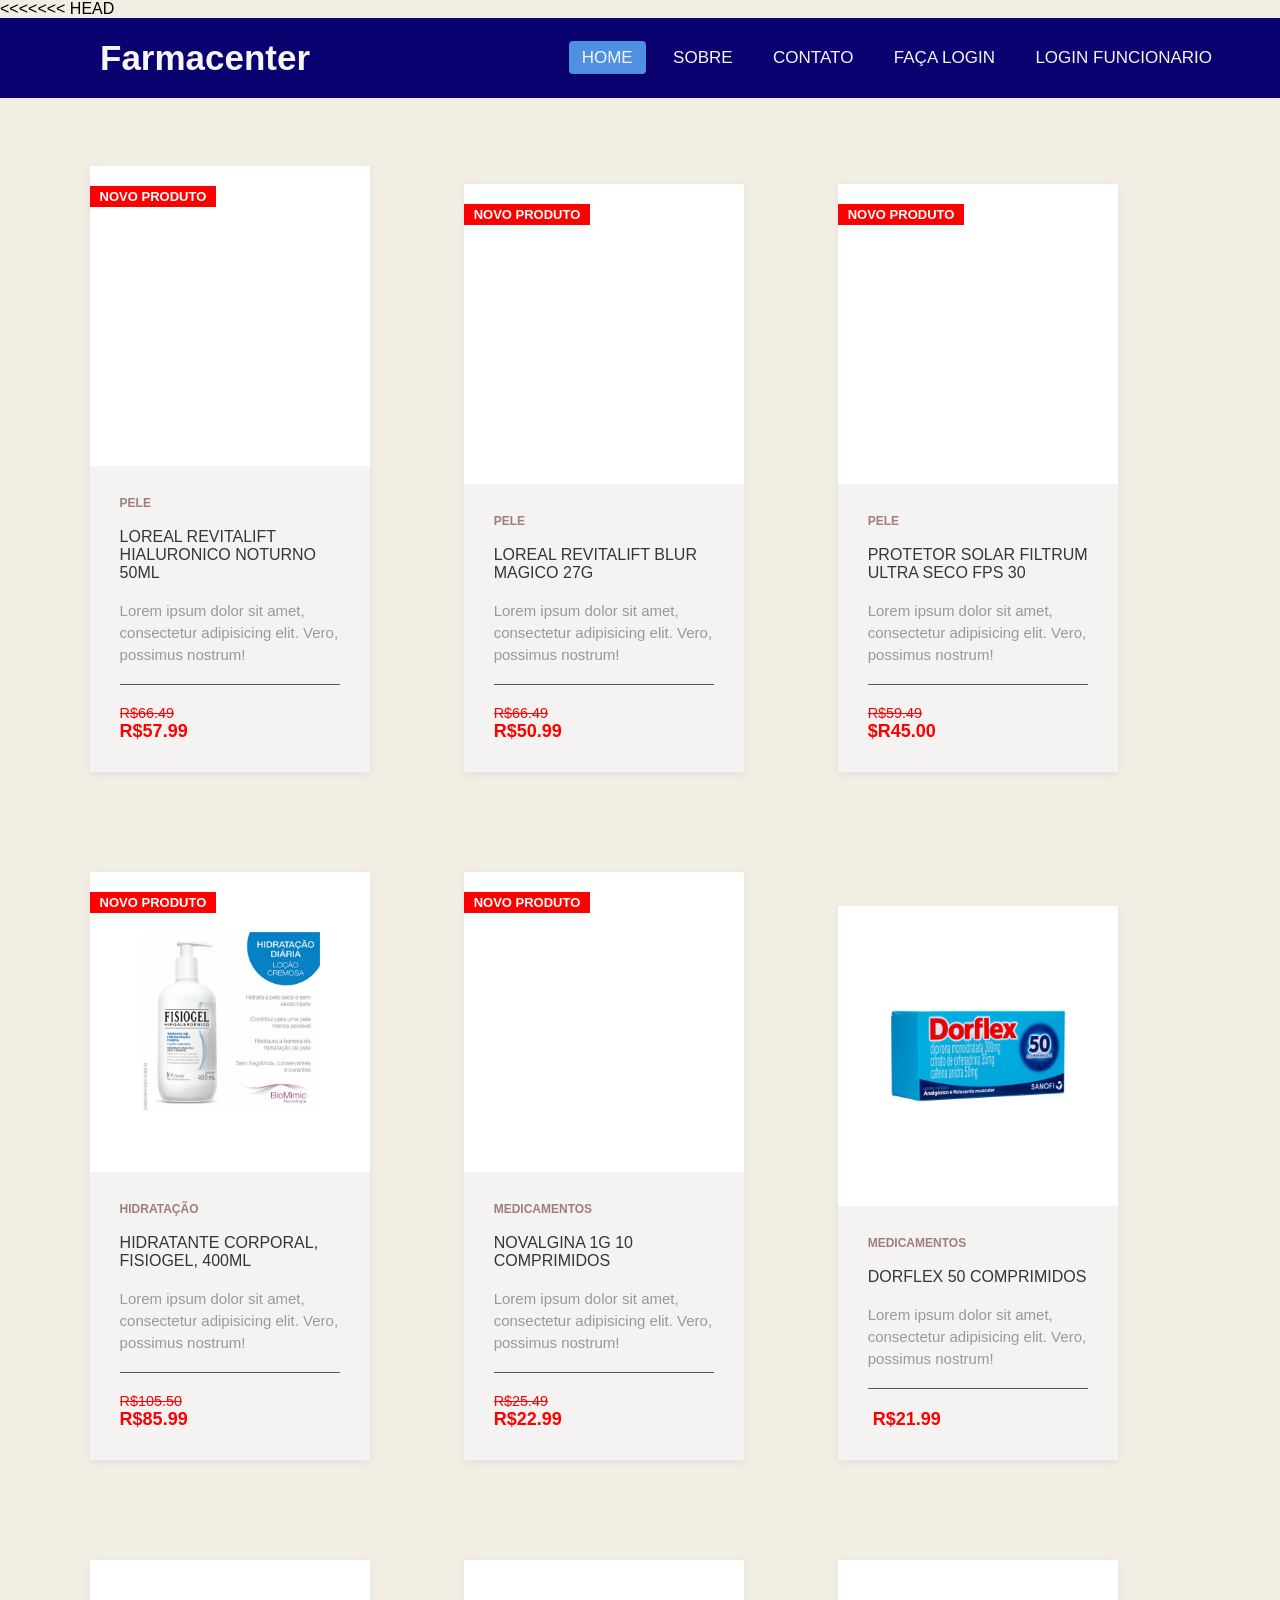
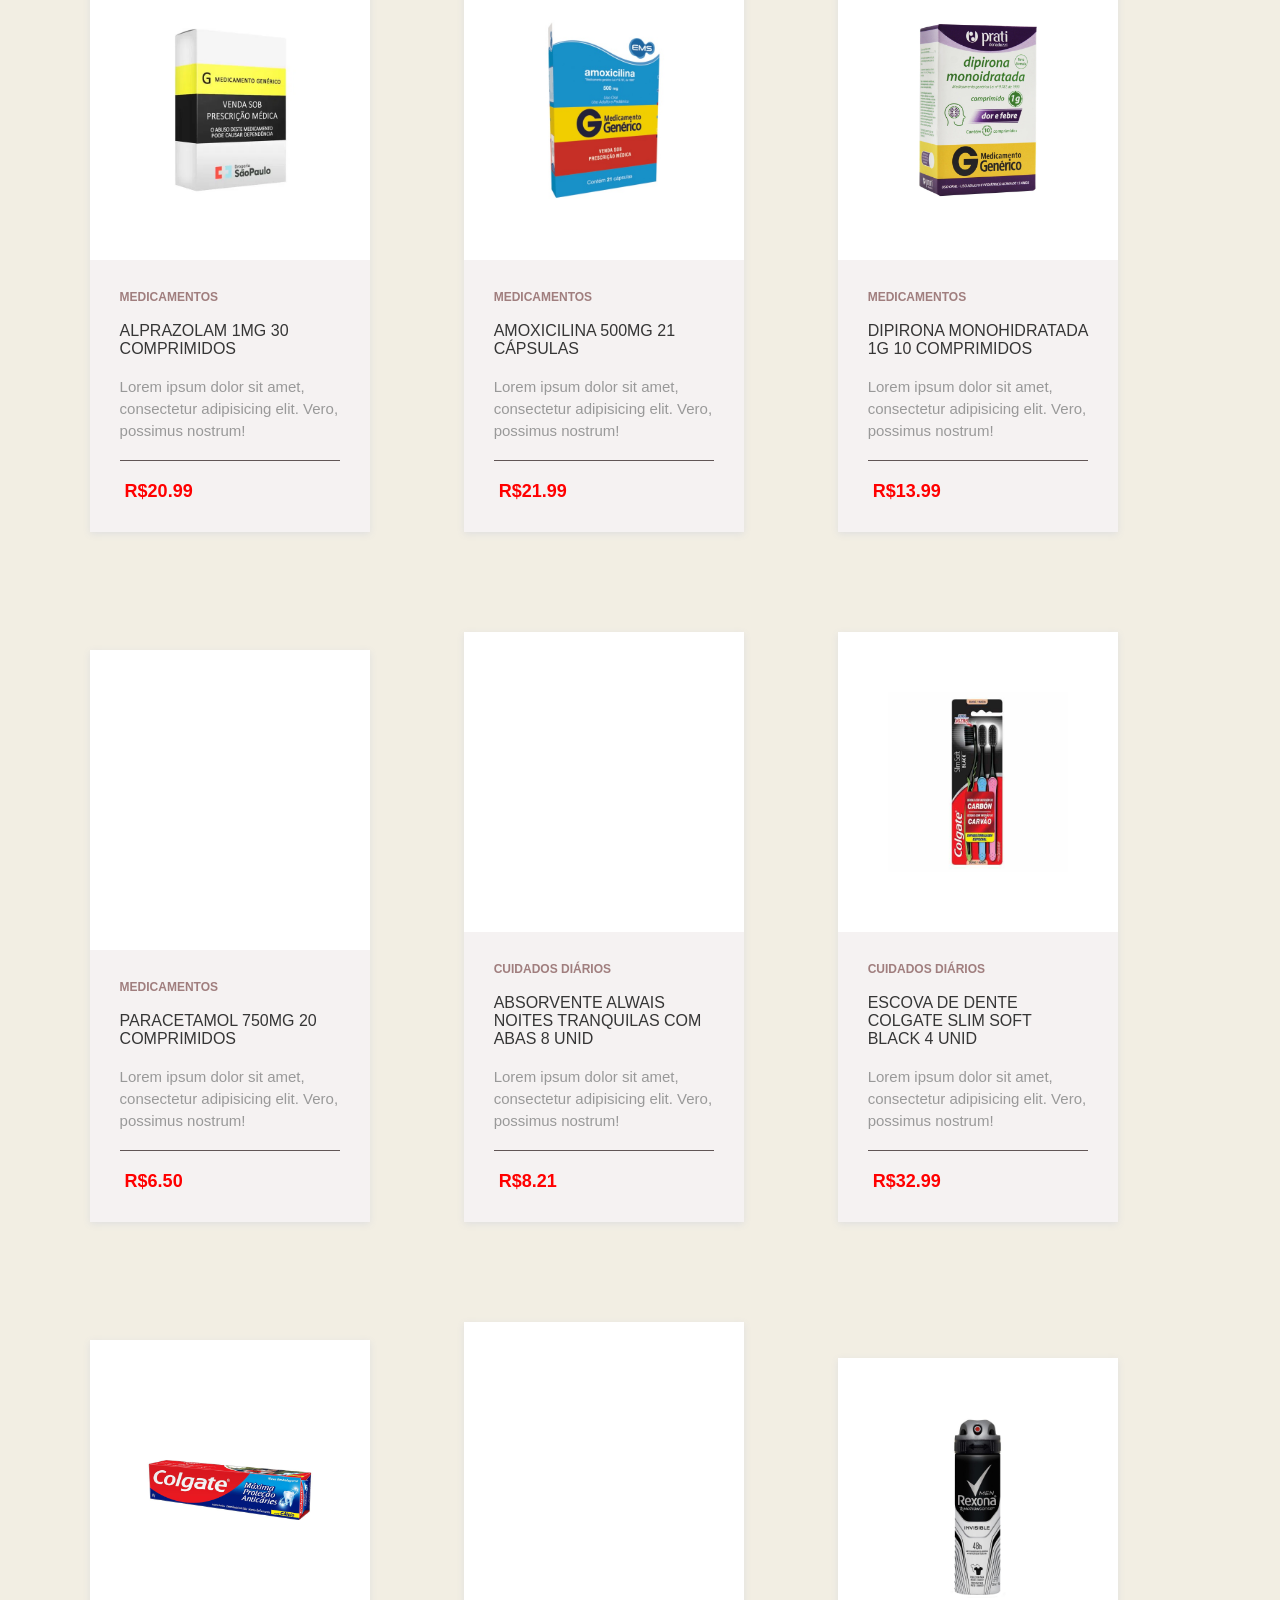
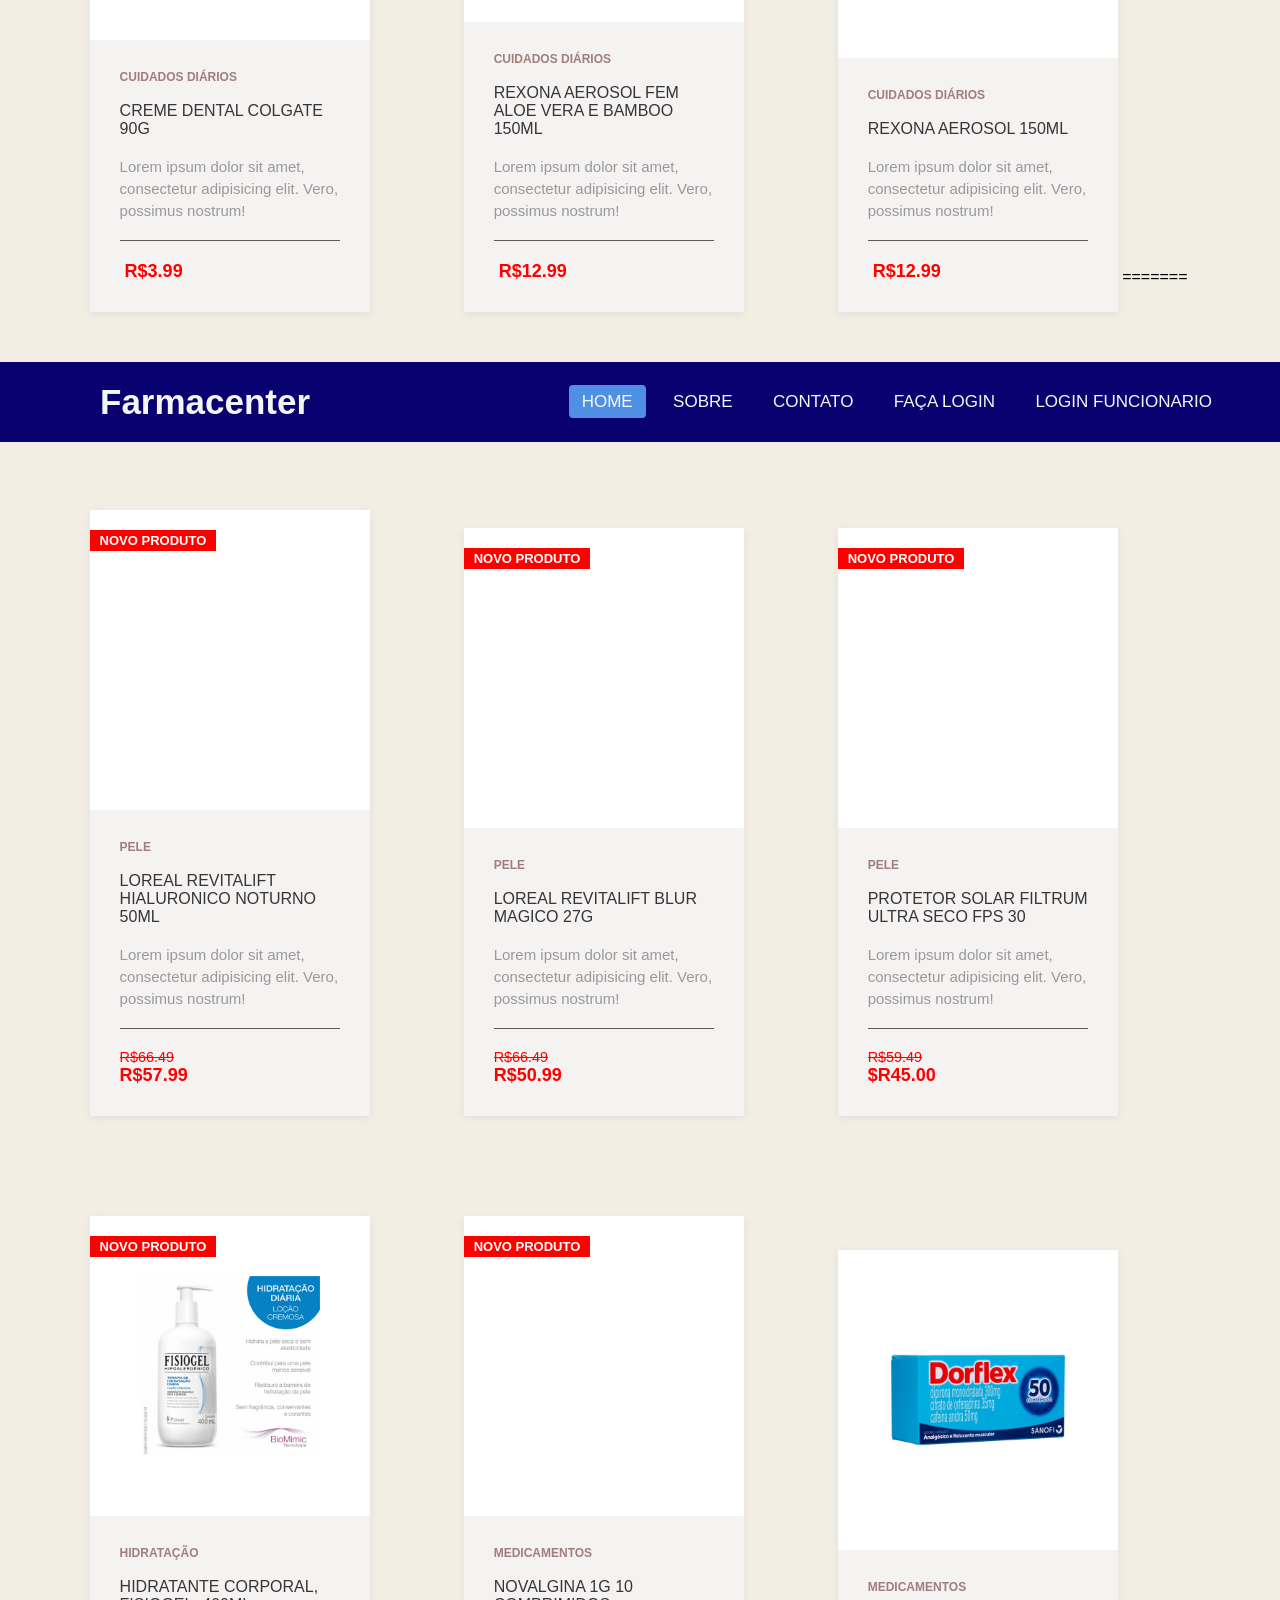
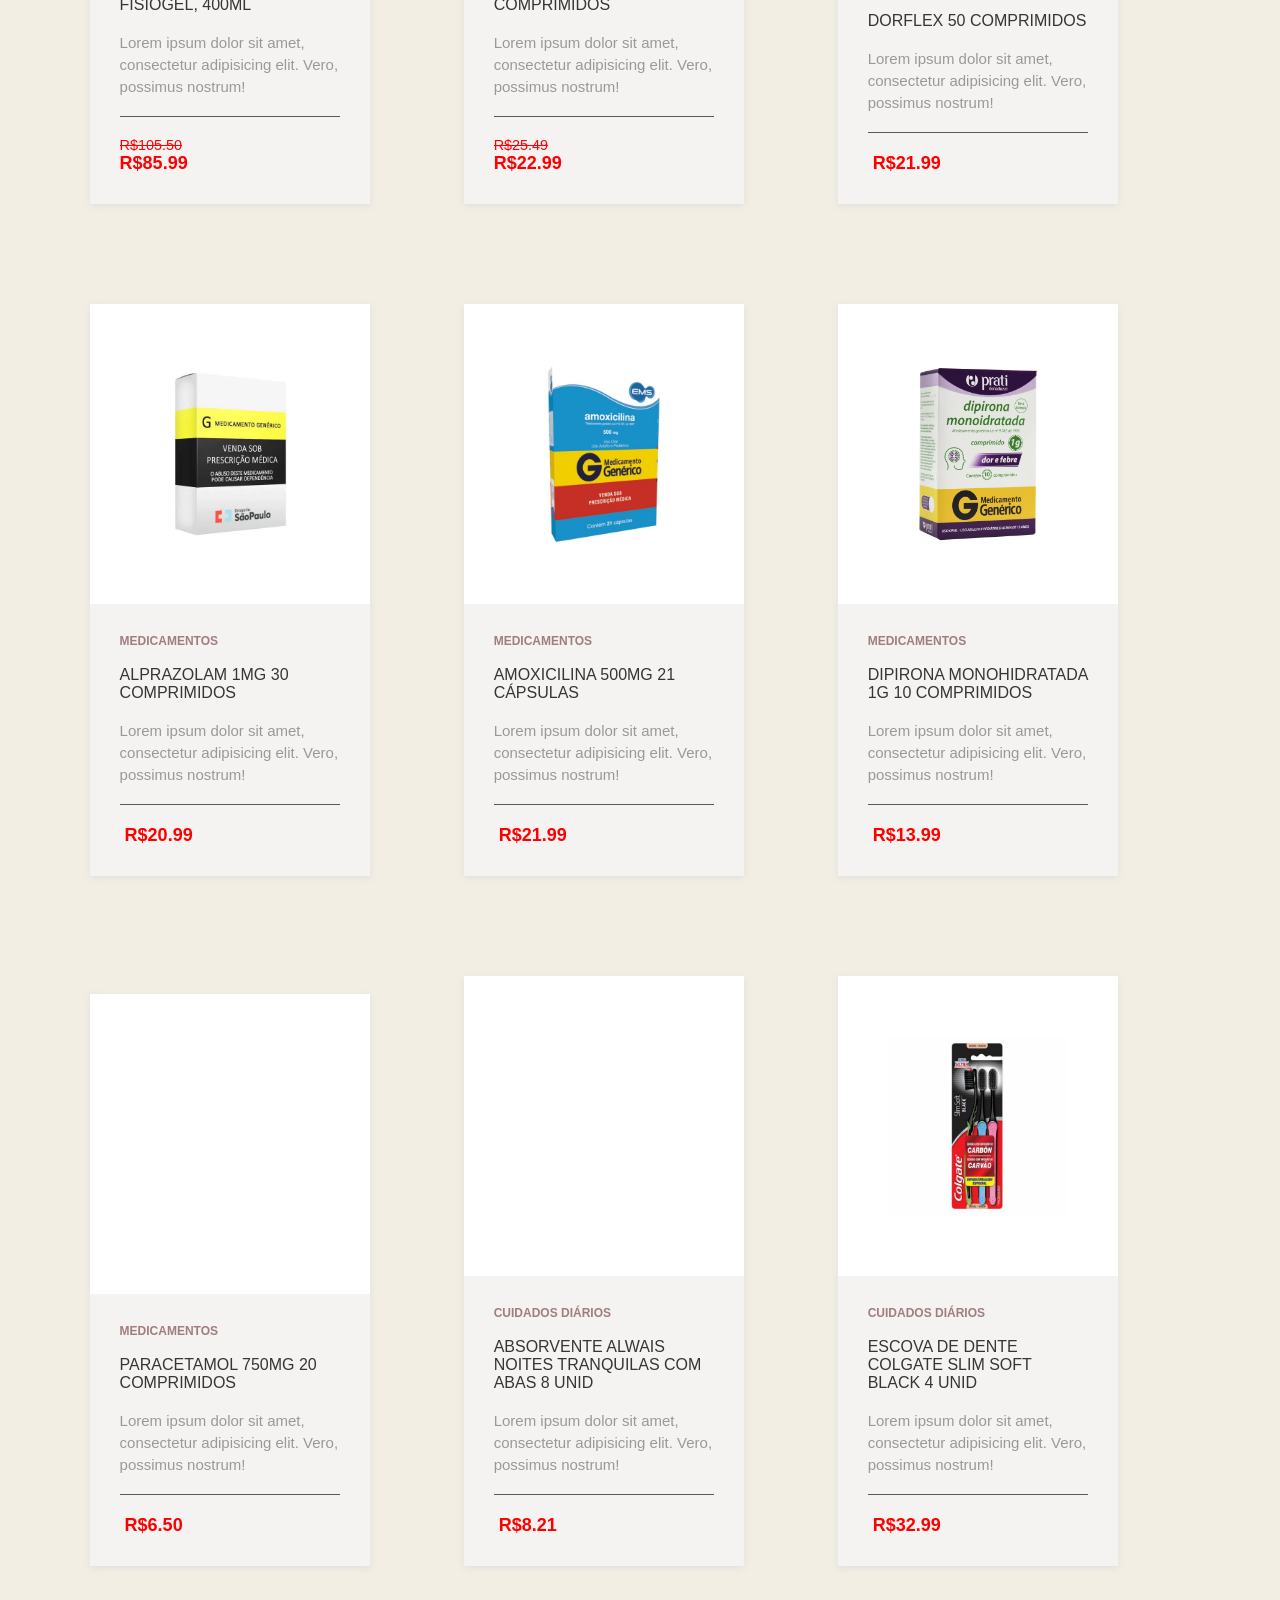
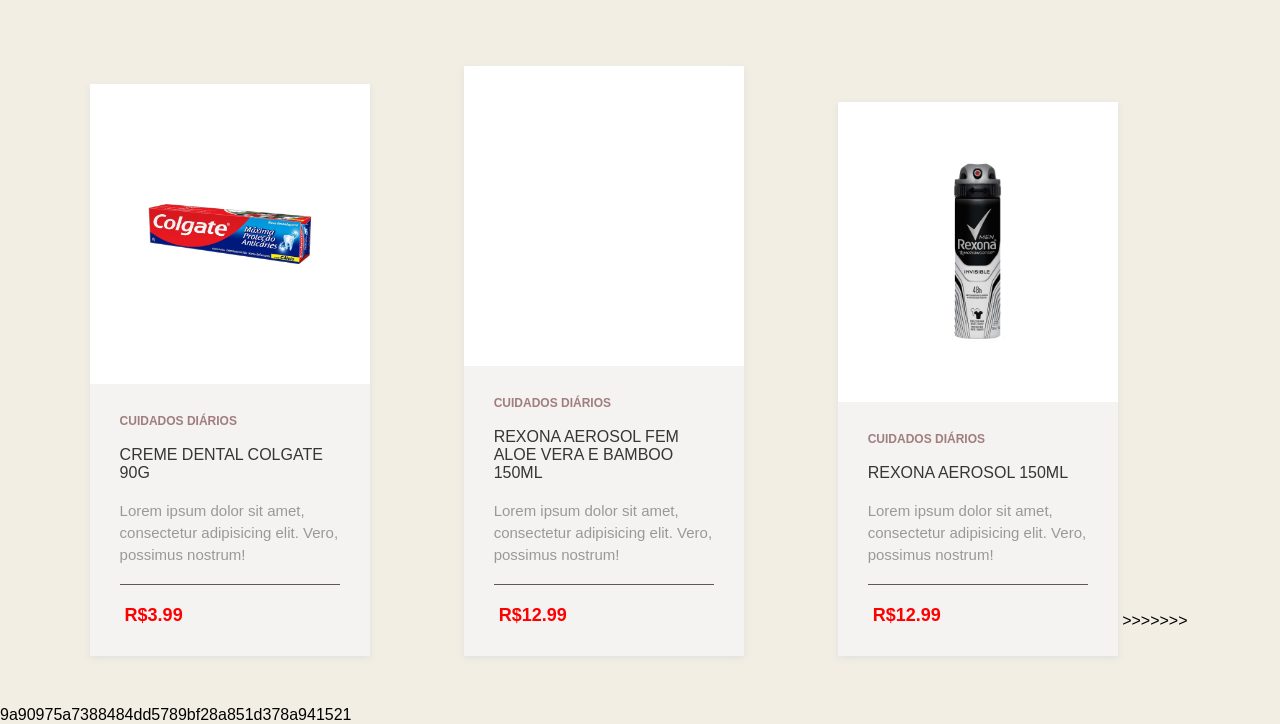
==== commit 5a0a95fe: "resolvendo conflitos e sincronizando" ====
--- a/index.html
+++ b/index.html
@@ -1,3 +1,4 @@
+<<<<<<< HEAD
 <!DOCTYPE html>
 <html lang="pt-br">
 <head>
@@ -284,3 +285,291 @@
     </body>
 
 </html>
+=======
+<!DOCTYPE html>
+<html lang="pt-br">
+<head>
+    <meta charset="UTF-8">
+    <title>Farmacenter</title>
+	<meta http-equiv="X-UA-Compatible" content="IE=edge">
+	<meta name="viewport" content="width=device-width, initial-scale=1.0">
+    <link rel="stylesheet" href="css/style.css">
+</head>
+    
+<body>	
+    <nav>
+        <label for="" class="logo">Farmacenter</label>
+        <ul>
+            <li><a class="active" href="#">Home</a></li>
+            <li><a href="#">Sobre</a></li>
+            <li><a href="contato.html">Contato</a></li>
+            <li><a href="login.html">Faça Login</a></li>
+			<li><a href="loginfuncio.html">Login funcionario</a></li>
+        </ul>
+    </nav>
+    <br>
+<div class="produto">
+		<div class="badge">Novo Produto</div>
+		<div class="produto-tb">
+			<img src="assets/anti-idade" alt="">
+		</div>
+		<div class="detalhes">
+			<span class="categoria">Pele</span>
+			<h4><a href="">LOREAL REVITALIFT HIALURONICO NOTURNO 50ML</a></h4>
+			<p>Lorem ipsum dolor sit amet, consectetur adipisicing elit. Vero, possimus nostrum!</p>
+			<div class="bottom-detalhes">
+				<div class="product-preco"><small>R$66.49</small>R$57.99</div>
+				<div class="produto-links">
+					<a href=""><i class="fa fa-heart"></i></a>
+					<a href=""><i class="fa fa-shopping-cart"></i></a>
+				</div>
+			</div>
+		</div>
+	</div>
+<div class="produto">
+		<div class="badge">Novo Produto</div>
+		<div class="produto-tb">
+			<img src="assets/blur magico" alt="">
+		</div>
+		<div class="detalhes">
+			<span class="categoria">Pele</span>
+			<h4><a href="">LOREAL REVITALIFT BLUR MAGICO 27G</a></h4>
+			<p>Lorem ipsum dolor sit amet, consectetur adipisicing elit. Vero, possimus nostrum!</p>
+			<div class="bottom-detalhes">
+				<div class="product-preco"><small>R$66.49</small>R$50.99</div>
+				<div class="produto-links">
+					<a href=""><i class="fa fa-heart"></i></a>
+					<a href=""><i class="fa fa-shopping-cart"></i></a>
+				</div>
+			</div>
+		</div>
+	</div>
+<div class="produto">
+		<div class="badge">Novo Produto</div>
+		<div class="produto-tb">
+			<img src="assets/protetorsolar" alt="">
+		</div>
+		<div class="detalhes">
+			<span class="categoria">Pele</span>
+			<h4><a href="">Protetor Solar Filtrum Ultra Seco FPS 30</a></h4>
+			<p>Lorem ipsum dolor sit amet, consectetur adipisicing elit. Vero, possimus nostrum!</p>
+			<div class="bottom-detalhes">
+				<div class="product-preco"><small>R$59.49</small>$R45.00</div>
+				<div class="produto-links">
+					<a href=""><i class="fa fa-heart"></i></a>
+					<a href=""><i class="fa fa-shopping-cart"></i></a>
+				</div>
+			</div>
+		</div>
+	</div>
+<div class="produto">
+		<div class="badge">Novo Produto</div>
+		<div class="produto-tb">
+			<img src="assets/hidrataçãofisiogel.png" alt="">
+		</div>
+		<div class="detalhes">
+			<span class="categoria">Hidratação</span>
+			<h4><a href=""> Hidratante Corporal, Fisiogel, 400Ml</a></h4>
+			<p>Lorem ipsum dolor sit amet, consectetur adipisicing elit. Vero, possimus nostrum!</p>
+			<div class="bottom-detalhes">
+				<div class="product-preco"><small>R$105.50</small>R$85.99</div>
+				<div class="produto-links">
+					<a href=""><i class="fa fa-heart"></i></a>
+					<a href=""><i class="fa fa-shopping-cart"></i></a>
+				</div>
+			</div>
+		</div>
+	</div>
+<div class="produto">
+		<div class="badge">Novo Produto</div>
+		<div class="produto-tb">
+			<img src="assets/novalgina" alt="">
+		</div>
+		<div class="detalhes">
+			<span class="categoria">Medicamentos</span>
+			<h4><a href="">Novalgina 1g 10 comprimidos</a></h4>
+			<p>Lorem ipsum dolor sit amet, consectetur adipisicing elit. Vero, possimus nostrum!</p>
+			<div class="bottom-detalhes">
+				<div class="product-preco"><small>R$25.49</small>R$22.99</div>
+				<div class="produto-links">
+					<a href=""><i class="fa fa-heart"></i></a>
+					<a href=""><i class="fa fa-shopping-cart"></i></a>
+				</div>
+			</div>
+		</div>
+	</div>
+<div class="produto">
+		<div class="produto-tb">
+			<img src="assets/dorflex.jpg" alt="">
+		</div>
+		<div class="detalhes">
+			<span class="categoria">Medicamentos</span>
+			<h4><a href="">Dorflex 50 comprimidos</a></h4>
+			<p>Lorem ipsum dolor sit amet, consectetur adipisicing elit. Vero, possimus nostrum!</p>
+			<div class="bottom-detalhes">
+				<div class="product-preco"><small></small>R$21.99</div>
+				<div class="produto-links">
+					<a href=""><i class="fa fa-heart"></i></a>
+					<a href=""><i class="fa fa-shopping-cart"></i></a>
+				</div>
+			</div>
+		</div>
+	</div>
+<div class="produto">
+		<div class="produto-tb">
+			<img src="assets/646750---alprazolam-1mg-generico-mepha-30-comprimidos.webp" alt="">
+		</div>
+		<div class="detalhes">
+			<span class="categoria">Medicamentos</span>
+			<h4><a href="">alprazolam 1mg 30 comprimidos</a></h4>
+			<p>Lorem ipsum dolor sit amet, consectetur adipisicing elit. Vero, possimus nostrum!</p>
+			<div class="bottom-detalhes">
+				<div class="product-preco"><small></small>R$20.99</div>
+				<div class="produto-links">
+					<a href=""><i class="fa fa-heart"></i></a>
+					<a href=""><i class="fa fa-shopping-cart"></i></a>
+				</div>
+			</div>
+		</div>
+	</div>
+<div class="produto">
+		<div class="produto-tb">
+			<img src="assets/AMOXICILINA.jpg" alt="">
+		</div>
+		<div class="detalhes">
+			<span class="categoria">Medicamentos</span>
+			<h4><a href="">AMOXICILINA 500mg 21 cápsulas</a></h4>
+			<p>Lorem ipsum dolor sit amet, consectetur adipisicing elit. Vero, possimus nostrum!</p>
+			<div class="bottom-detalhes">
+				<div class="product-preco"><small></small>R$21.99</div>
+				<div class="produto-links">
+					<a href=""><i class="fa fa-heart"></i></a>
+					<a href=""><i class="fa fa-shopping-cart"></i></a>
+				</div>
+			</div>
+		</div>
+	</div>
+<div class="produto">
+		<div class="produto-tb">
+			<img src="assets/dipirona.jpg" alt="">
+		</div>
+		<div class="detalhes">
+			<span class="categoria">Medicamentos</span>
+			<h4><a href="">dipirona monohidratada 1g 10 comprimidos</a></h4>
+			<p>Lorem ipsum dolor sit amet, consectetur adipisicing elit. Vero, possimus nostrum!</p>
+			<div class="bottom-detalhes">
+				<div class="product-preco"><small></small>R$13.99</div>
+				<div class="produto-links">
+					<a href=""><i class="fa fa-heart"></i></a>
+					<a href=""><i class="fa fa-shopping-cart"></i></a>
+				</div>
+			</div>
+		</div>
+	</div>
+<div class="produto">
+		<div class="produto-tb">
+			<img src="assets/paracetamol" alt="">
+		</div>
+		<div class="detalhes">
+			<span class="categoria">Medicamentos</span>
+			<h4><a href="">paracetamol 750mg 20 comprimidos</a></h4>
+			<p>Lorem ipsum dolor sit amet, consectetur adipisicing elit. Vero, possimus nostrum!</p>
+			<div class="bottom-detalhes">
+				<div class="product-preco"><small></small>R$6.50</div>
+				<div class="produto-links">
+					<a href=""><i class="fa fa-heart"></i></a>
+					<a href=""><i class="fa fa-shopping-cart"></i></a>
+				</div>
+			</div>
+		</div>
+	</div>
+<div class="produto">
+		<div class="produto-tb">
+			<img src="assets/absorvente" alt="">
+		</div>
+		<div class="detalhes">
+			<span class="categoria">Cuidados Diários</span>
+			<h4><a href="">absorvente alwais noites tranquilas com abas 8 unid</a></h4>
+			<p>Lorem ipsum dolor sit amet, consectetur adipisicing elit. Vero, possimus nostrum!</p>
+			<div class="bottom-detalhes">
+				<div class="product-preco"><small></small>R$8.21</div>
+				<div class="produto-links">
+					<a href=""><i class="fa fa-heart"></i></a>
+					<a href=""><i class="fa fa-shopping-cart"></i></a>
+				</div>
+			</div>
+		</div>
+	</div>
+<div class="produto">
+		<div class="produto-tb">
+			<img src="assets/escova-de-dente.jpg" alt="">
+		</div>
+		<div class="detalhes">
+			<span class="categoria">Cuidados Diários</span>
+			<h4><a href="">Escova de dente colgate Slim Soft Black 4 unid</a></h4>
+			<p>Lorem ipsum dolor sit amet, consectetur adipisicing elit. Vero, possimus nostrum!</p>
+			<div class="bottom-detalhes">
+				<div class="product-preco"><small></small>R$32.99</div>
+				<div class="produto-links">
+					<a href=""><i class="fa fa-heart"></i></a>
+					<a href=""><i class="fa fa-shopping-cart"></i></a>
+				</div>
+			</div>
+		</div>
+	</div>
+<div class="produto">
+		<div class="produto-tb">
+			<img src="assets/pasta.jpg" alt="">
+		</div>
+		<div class="detalhes">
+			<span class="categoria">Cuidados Diários</span>
+			<h4><a href="">Creme dental Colgate 90g</a></h4>
+			<p>Lorem ipsum dolor sit amet, consectetur adipisicing elit. Vero, possimus nostrum!</p>
+			<div class="bottom-detalhes">
+				<div class="product-preco"><small></small>R$3.99</div>
+				<div class="produto-links">
+					<a href=""><i class="fa fa-heart"></i></a>
+					<a href=""><i class="fa fa-shopping-cart"></i></a>
+				</div>
+			</div>
+		</div>
+	</div>
+<div class="produto">
+		<div class="produto-tb">
+			<img src="assets/rex faminino" alt="">
+		</div>
+		<div class="detalhes">
+			<span class="categoria">Cuidados Diários</span>
+			<h4><a href="">Rexona Aerosol fem aloe vera e bamboo 150ml</a></h4>
+			<p>Lorem ipsum dolor sit amet, consectetur adipisicing elit. Vero, possimus nostrum!</p>
+			<div class="bottom-detalhes">
+				<div class="product-preco"><small></small>R$12.99</div>
+				<div class="produto-links">
+					<a href=""><i class="fa fa-heart"></i></a>
+					<a href=""><i class="fa fa-shopping-cart"></i></a>
+				</div>
+			</div>
+		</div>
+	</div>
+<div class="produto">
+		<div class="produto-tb">
+			<img src="assets/rex masculino.jpg" alt="">
+		</div>
+		<div class="detalhes">
+			<span class="categoria">Cuidados Diários</span>
+			<h4><a href="">Rexona Aerosol 150ml</a></h4>
+			<p>Lorem ipsum dolor sit amet, consectetur adipisicing elit. Vero, possimus nostrum!</p>
+			<div class="bottom-detalhes">
+				<div class="product-preco"><small></small>R$12.99</div>
+				<div class="produto-links">
+					<a href="#"><i class="fa fa-heart"></i></a>
+					<a href="#"><i class="fa fa-shopping-cart"></i></a>
+				</div>
+			</div>
+		</div>
+	</div>
+       <script src='https://use.fontawesome.com/7dd91a0fb4.js'></script>
+    </body>
+
+</html>
+>>>>>>> 9a90975a7388484dd5789bf28a851d378a941521
